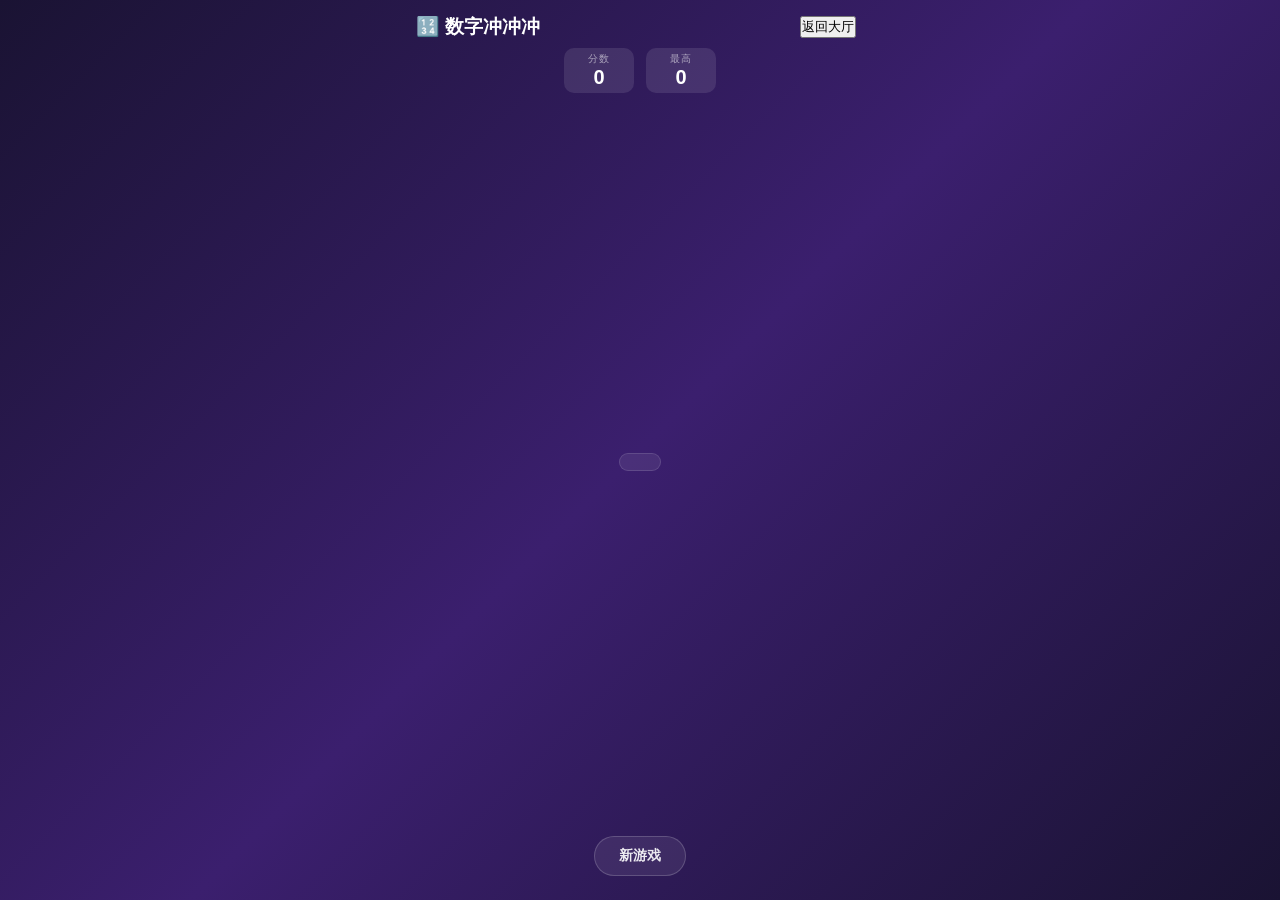
==== game/static/games/2048.html @ 8dc323eb "游戏大厅&新增游戏" ====
<!DOCTYPE html>
<html lang="zh-CN">
<head>
    <meta charset="UTF-8">
    <meta name="viewport" content="width=device-width, initial-scale=1.0, user-scalable=no">
    <title>数字冲冲冲 - 2048</title>
    <link rel="stylesheet" href="/css/common.css">
    <style>
        * { margin: 0; padding: 0; box-sizing: border-box; }
        body {
            font-family: -apple-system, BlinkMacSystemFont, "Segoe UI", Roboto, sans-serif;
            background: linear-gradient(135deg, #1a1333 0%, #3b1f6e 50%, #1a1333 100%);
            min-height: 100vh;
            display: flex;
            flex-direction: column;
            align-items: center;
            user-select: none;
            color: #fff;
        }
        .header {
            display: flex;
            align-items: center;
            justify-content: space-between;
            width: 100%;
            max-width: 480px;
            padding: 14px 16px 8px;
            gap: 8px;
        }
        .title { font-size: 19px; font-weight: 700; }
        .header-right { display: flex; align-items: center; gap: 8px; }
        .score-box {
            text-align: center;
            background: rgba(255,255,255,0.1);
            border-radius: 10px;
            padding: 4px 14px;
            min-width: 70px;
        }
        .score-label { font-size: 10px; color: rgba(255,255,255,0.55); text-transform: uppercase; letter-spacing: 1px; }
        .score-value { font-size: 20px; font-weight: 800; font-variant-numeric: tabular-nums; }
        .game-area {
            flex: 1;
            display: flex;
            flex-direction: column;
            align-items: center;
            justify-content: center;
            width: 100%;
            padding: 10px 16px;
        }
        .grid-container {
            position: relative;
            border-radius: 14px;
            padding: 8px;
            background: rgba(255,255,255,0.08);
            border: 1px solid rgba(255,255,255,0.12);
            touch-action: none;
        }
        .grid-bg {
            display: grid;
            grid-template-columns: repeat(4, 1fr);
            gap: 8px;
        }
        .cell-bg {
            width: 72px;
            height: 72px;
            border-radius: 10px;
            background: rgba(255,255,255,0.06);
        }
        .tiles-layer {
            position: absolute;
            top: 8px;
            left: 8px;
            right: 8px;
            bottom: 8px;
        }
        .tile {
            position: absolute;
            width: 72px;
            height: 72px;
            border-radius: 10px;
            display: flex;
            align-items: center;
            justify-content: center;
            font-weight: 800;
            transition: top 0.12s ease, left 0.12s ease;
            z-index: 1;
        }
        .tile.merged { z-index: 2; animation: tilePop 0.2s ease; }
        .tile.new { animation: tileAppear 0.2s ease; }
        @keyframes tilePop {
            0% { transform: scale(1); }
            50% { transform: scale(1.18); }
            100% { transform: scale(1); }
        }
        @keyframes tileAppear {
            0% { transform: scale(0); opacity: 0; }
            100% { transform: scale(1); opacity: 1; }
        }
        .bottom-bar {
            width: 100%;
            max-width: 480px;
            padding: 14px 16px 24px;
            display: flex;
            justify-content: center;
            gap: 10px;
        }
        .action-btn {
            padding: 10px 24px;
            border-radius: 22px;
            border: 1px solid rgba(255,255,255,0.18);
            background: rgba(255,255,255,0.08);
            color: rgba(255,255,255,0.9);
            font-size: 14px;
            font-weight: 600;
            cursor: pointer;
        }
        .action-btn:hover { background: rgba(255,255,255,0.16); }
        .game-msg {
            position: absolute;
            inset: 0;
            display: none;
            align-items: center;
            justify-content: center;
            background: rgba(0,0,0,0.55);
            border-radius: 14px;
            z-index: 10;
            flex-direction: column;
            gap: 14px;
        }
        .game-msg.active { display: flex; }
        .game-msg h2 { font-size: 28px; }
        .game-msg .btn { padding: 10px 30px; font-size: 15px; }
        @media (max-width: 380px) {
            .cell-bg, .tile { width: 62px; height: 62px; }
        }
    </style>
</head>
<body>
<div class="header">
    <div class="title">🔢 数字冲冲冲</div>
    <div class="header-right">
        <button class="hdr-btn" onclick="location.href='/'">返回大厅</button>
        <div id="userArea"></div>
    </div>
</div>

<div class="header" style="padding-top:0;justify-content:center;gap:12px;">
    <div class="score-box">
        <div class="score-label">分数</div>
        <div class="score-value" id="scoreDisplay">0</div>
    </div>
    <div class="score-box">
        <div class="score-label">最高</div>
        <div class="score-value" id="bestDisplay">0</div>
    </div>
</div>

<div class="game-area">
    <div class="grid-container" id="gridContainer">
        <div class="grid-bg" id="gridBg"></div>
        <div class="tiles-layer" id="tilesLayer"></div>
        <div class="game-msg" id="gameMsg">
            <h2 id="msgTitle"></h2>
            <button class="btn btn-primary" onclick="newGame()">再来一局</button>
        </div>
    </div>
</div>

<div class="bottom-bar">
    <button class="action-btn" onclick="newGame()">新游戏</button>
</div>

<script src="/js/common/auth.js"></script>
<script>
const SIZE = 4;
const GAP = 8;
const TILE_SIZE = 72;
const STEP = TILE_SIZE + GAP;

const TILE_STYLES = {
    2:    { bg: "#eee4da", color: "#776e65", size: "28px" },
    4:    { bg: "#ede0c8", color: "#776e65", size: "28px" },
    8:    { bg: "#f2b179", color: "#fff",    size: "28px" },
    16:   { bg: "#f59563", color: "#fff",    size: "26px" },
    32:   { bg: "#f67c5f", color: "#fff",    size: "26px" },
    64:   { bg: "#f65e3b", color: "#fff",    size: "26px" },
    128:  { bg: "#edcf72", color: "#fff",    size: "24px" },
    256:  { bg: "#edcc61", color: "#fff",    size: "24px" },
    512:  { bg: "#edc850", color: "#fff",    size: "24px" },
    1024: { bg: "#edc53f", color: "#fff",    size: "20px" },
    2048: { bg: "#edc22e", color: "#fff",    size: "20px" },
    4096: { bg: "#3c3a32", color: "#fff",    size: "18px" },
    8192: { bg: "#3c3a32", color: "#fff",    size: "18px" }
};

let grid = [];
let score = 0;
let best = parseInt(localStorage.getItem("game2048_best") || "0", 10);
let gameOver = false;
let won = false;
let keepPlaying = false;
let tileId = 0;

function initGridBg() {
    const bg = document.getElementById("gridBg");
    bg.innerHTML = "";
    for (let i = 0; i < SIZE * SIZE; i++) {
        const cell = document.createElement("div");
        cell.className = "cell-bg";
        bg.appendChild(cell);
    }
}

function emptyGrid() {
    const g = [];
    for (let r = 0; r < SIZE; r++) {
        g[r] = [];
        for (let c = 0; c < SIZE; c++) {
            g[r][c] = null;
        }
    }
    return g;
}

function availableCells() {
    const cells = [];
    for (let r = 0; r < SIZE; r++) {
        for (let c = 0; c < SIZE; c++) {
            if (!grid[r][c]) cells.push({ r, c });
        }
    }
    return cells;
}

function addRandomTile() {
    const cells = availableCells();
    if (!cells.length) return null;
    const cell = cells[Math.floor(Math.random() * cells.length)];
    const value = Math.random() < 0.9 ? 2 : 4;
    const tile = { id: ++tileId, value, r: cell.r, c: cell.c, mergedFrom: null, isNew: true };
    grid[cell.r][cell.c] = tile;
    return tile;
}

function tilePos(r, c) {
    return { top: r * STEP, left: c * STEP };
}

function getTileStyle(value) {
    return TILE_STYLES[value] || { bg: "#3c3a32", color: "#fff", size: "18px" };
}

function renderTiles() {
    const layer = document.getElementById("tilesLayer");
    layer.innerHTML = "";
    for (let r = 0; r < SIZE; r++) {
        for (let c = 0; c < SIZE; c++) {
            const tile = grid[r][c];
            if (!tile) continue;
            const pos = tilePos(r, c);
            const style = getTileStyle(tile.value);
            const el = document.createElement("div");
            el.className = "tile";
            if (tile.isNew) el.className += " new";
            if (tile.mergedFrom) el.className += " merged";
            el.style.top = pos.top + "px";
            el.style.left = pos.left + "px";
            el.style.background = style.bg;
            el.style.color = style.color;
            el.style.fontSize = style.size;
            el.textContent = tile.value;
            layer.appendChild(el);
        }
    }
    document.getElementById("scoreDisplay").textContent = score;
    document.getElementById("bestDisplay").textContent = best;
}

function clearTileFlags() {
    for (let r = 0; r < SIZE; r++) {
        for (let c = 0; c < SIZE; c++) {
            if (grid[r][c]) {
                grid[r][c].isNew = false;
                grid[r][c].mergedFrom = null;
            }
        }
    }
}

function slide(row) {
    let filtered = row.filter((t) => t !== null);
    const result = [];
    let moved = false;
    for (let i = 0; i < filtered.length; i++) {
        if (i + 1 < filtered.length && filtered[i].value === filtered[i + 1].value) {
            const newValue = filtered[i].value * 2;
            result.push({ id: ++tileId, value: newValue, mergedFrom: [filtered[i], filtered[i + 1]], isNew: false });
            score += newValue;
            i++;
            moved = true;
        } else {
            result.push(filtered[i]);
        }
    }
    while (result.length < SIZE) result.push(null);
    for (let i = 0; i < SIZE; i++) {
        if (row[i] !== result[i]) moved = true;
    }
    return { result, moved };
}

function moveLeft() {
    let moved = false;
    for (let r = 0; r < SIZE; r++) {
        const row = grid[r].slice();
        const { result, moved: m } = slide(row);
        grid[r] = result;
        if (m) moved = true;
    }
    return moved;
}

function moveRight() {
    let moved = false;
    for (let r = 0; r < SIZE; r++) {
        const row = grid[r].slice().reverse();
        const { result, moved: m } = slide(row);
        grid[r] = result.reverse();
        if (m) moved = true;
    }
    return moved;
}

function moveUp() {
    let moved = false;
    for (let c = 0; c < SIZE; c++) {
        const col = [];
        for (let r = 0; r < SIZE; r++) col.push(grid[r][c]);
        const { result, moved: m } = slide(col);
        for (let r = 0; r < SIZE; r++) grid[r][c] = result[r];
        if (m) moved = true;
    }
    return moved;
}

function moveDown() {
    let moved = false;
    for (let c = 0; c < SIZE; c++) {
        const col = [];
        for (let r = 0; r < SIZE; r++) col.push(grid[r][c]);
        col.reverse();
        const { result, moved: m } = slide(col);
        const reversed = result.reverse();
        for (let r = 0; r < SIZE; r++) grid[r][c] = reversed[r];
        if (m) moved = true;
    }
    return moved;
}

function hasAvailableMoves() {
    if (availableCells().length > 0) return true;
    for (let r = 0; r < SIZE; r++) {
        for (let c = 0; c < SIZE; c++) {
            const val = grid[r][c] ? grid[r][c].value : 0;
            if (c + 1 < SIZE && grid[r][c + 1] && grid[r][c + 1].value === val) return true;
            if (r + 1 < SIZE && grid[r + 1][c] && grid[r + 1][c].value === val) return true;
        }
    }
    return false;
}

function hasWon() {
    for (let r = 0; r < SIZE; r++) {
        for (let c = 0; c < SIZE; c++) {
            if (grid[r][c] && grid[r][c].value >= 2048) return true;
        }
    }
    return false;
}

function setPositions() {
    for (let r = 0; r < SIZE; r++) {
        for (let c = 0; c < SIZE; c++) {
            if (grid[r][c]) {
                grid[r][c].r = r;
                grid[r][c].c = c;
            }
        }
    }
}

function move(direction) {
    if (gameOver) return;
    clearTileFlags();
    let moved = false;
    if (direction === "left") moved = moveLeft();
    else if (direction === "right") moved = moveRight();
    else if (direction === "up") moved = moveUp();
    else if (direction === "down") moved = moveDown();

    if (!moved) return;

    setPositions();
    addRandomTile();

    if (score > best) {
        best = score;
        localStorage.setItem("game2048_best", String(best));
    }

    renderTiles();

    if (!keepPlaying && hasWon()) {
        won = true;
        showMsg("🎉 达成 2048!");
        return;
    }
    if (!hasAvailableMoves()) {
        gameOver = true;
        showMsg("游戏结束");
    }
}

function showMsg(text) {
    document.getElementById("msgTitle").textContent = text;
    document.getElementById("gameMsg").classList.add("active");
}

function newGame() {
    grid = emptyGrid();
    score = 0;
    gameOver = false;
    won = false;
    keepPlaying = false;
    tileId = 0;
    document.getElementById("gameMsg").classList.remove("active");
    addRandomTile();
    addRandomTile();
    setPositions();
    renderTiles();
}

document.addEventListener("keydown", (event) => {
    const map = { ArrowLeft: "left", ArrowRight: "right", ArrowUp: "up", ArrowDown: "down" };
    if (map[event.key]) {
        event.preventDefault();
        move(map[event.key]);
    }
});

let touchStartX = 0, touchStartY = 0;
const container = document.getElementById("gridContainer");
container.addEventListener("touchstart", (event) => {
    const touch = event.touches[0];
    touchStartX = touch.clientX;
    touchStartY = touch.clientY;
}, { passive: true });
container.addEventListener("touchend", (event) => {
    const touch = event.changedTouches[0];
    const dx = touch.clientX - touchStartX;
    const dy = touch.clientY - touchStartY;
    const absDx = Math.abs(dx);
    const absDy = Math.abs(dy);
    if (Math.max(absDx, absDy) < 30) return;
    if (absDx > absDy) {
        move(dx > 0 ? "right" : "left");
    } else {
        move(dy > 0 ? "down" : "up");
    }
});

window.GamePortalAuth.init({ mountId: "userArea", gameKey: "2048" });
initGridBg();
newGame();
</script>
</body>
</html>
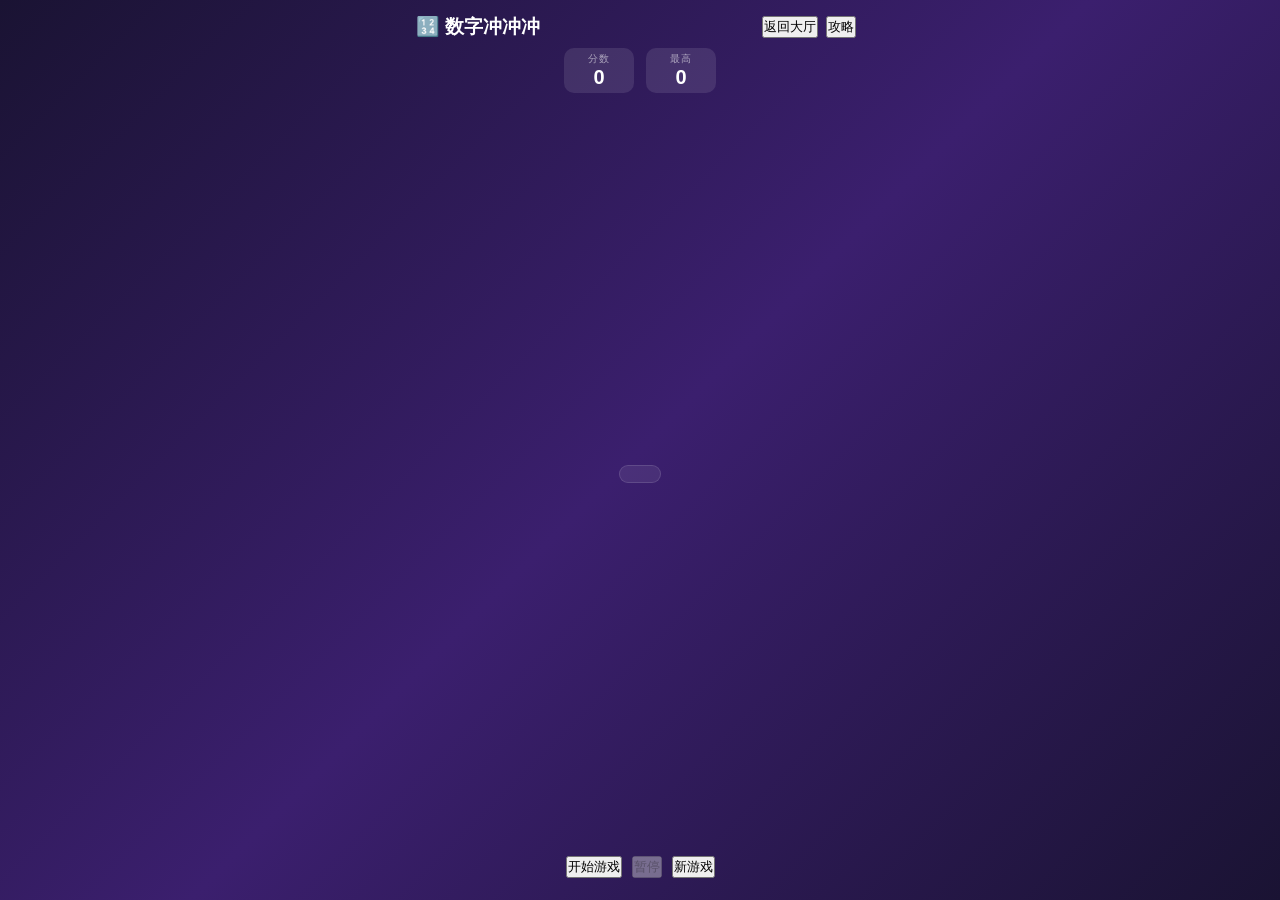
==== commit d02ae926: "增加攻略 开始和暂停" ====
--- a/game/static/games/2048.html
+++ b/game/static/games/2048.html
@@ -98,10 +98,12 @@
         .bottom-bar {
             width: 100%;
             max-width: 480px;
-            padding: 14px 16px 24px;
+            padding: 10px 16px 22px;
             display: flex;
+            flex-wrap: wrap;
             justify-content: center;
-            gap: 10px;
+            align-items: center;
+            gap: 8px 10px;
         }
         .action-btn {
             padding: 10px 24px;
@@ -139,6 +141,7 @@
     <div class="title">🔢 数字冲冲冲</div>
     <div class="header-right">
         <button class="hdr-btn" onclick="location.href='/'">返回大厅</button>
+        <button type="button" class="game-help-trigger" data-game-help-open aria-label="攻略与操作">攻略</button>
         <div id="userArea"></div>
     </div>
 </div>
@@ -166,10 +169,26 @@
 </div>
 
 <div class="bottom-bar">
-    <button class="action-btn" onclick="newGame()">新游戏</button>
+    <button type="button" class="gameplay-btn gameplay-btn-primary" id="e48BtnStart">开始游戏</button>
+    <button type="button" class="gameplay-btn" id="e48BtnPause" disabled>暂停</button>
+    <button type="button" class="gameplay-btn" onclick="newGame()">新游戏</button>
 </div>
 
+<div class="game-help-overlay" id="gameHelpOverlay" hidden aria-hidden="true">
+    <div class="game-help-panel" role="dialog" aria-modal="true" aria-labelledby="gameHelpTitle" tabindex="-1">
+        <button type="button" class="game-help-close" data-game-help-close aria-label="关闭">&times;</button>
+        <h2 id="gameHelpTitle" class="game-help-title">攻略与操作</h2>
+        <div class="game-help-content">
+            <p><strong>规则：</strong>在 4×4 格中滑动，相同数字的方块会<strong>合并成它们的和</strong>（如 2+2→4）。每次移动后会随机出现新方块（多为 2）。</p>
+            <p><strong>开始与暂停：</strong>点<strong>开始游戏</strong>后才能滑动或方向键合并；<strong>暂停</strong>可冻结操作，键盘 <strong>P</strong> 也可切换暂停 / 继续。</p>
+            <p><strong>操作：</strong>键盘 <strong>方向键</strong>上下左右；手机上在棋盘上<strong>滑动</strong>对应方向。</p>
+            <p><strong>技巧：</strong>尽量把大数字固定在一角（如左下），按单调方向堆叠；避免最高块被小数字包围动不了。</p>
+        </div>
+    </div>
+</div>
+
 <script src="/js/common/auth.js"></script>
+<script src="/js/common/game-help.js"></script>
 <script>
 const SIZE = 4;
 const GAP = 8;
@@ -199,6 +218,8 @@
 let won = false;
 let keepPlaying = false;
 let tileId = 0;
+let sessionStarted = false;
+let playPaused = false;
 
 function initGridBg() {
     const bg = document.getElementById("gridBg");
@@ -388,8 +409,72 @@
     }
 }
 
+function canPlay2048() {
+    if (!sessionStarted || playPaused || gameOver) return false;
+    if (won && !keepPlaying) return false;
+    return true;
+}
+
+function update2048Controls() {
+    const s = document.getElementById("e48BtnStart");
+    const p = document.getElementById("e48BtnPause");
+    if (!s || !p) return;
+    const idle = !sessionStarted && !playPaused && !gameOver && !won;
+    const playing = sessionStarted && !playPaused && !gameOver && !won;
+    const pz = playPaused && !gameOver && !won;
+    if (gameOver || won) {
+        s.disabled = true;
+        s.textContent = "开始游戏";
+        s.classList.remove("gameplay-btn-primary");
+        p.disabled = true;
+        p.textContent = "暂停";
+        return;
+    }
+    if (pz) {
+        s.disabled = false;
+        s.textContent = "继续";
+        s.classList.add("gameplay-btn-primary");
+        p.disabled = true;
+        p.textContent = "暂停";
+        return;
+    }
+    if (playing) {
+        s.disabled = true;
+        s.textContent = "开始游戏";
+        s.classList.remove("gameplay-btn-primary");
+        p.disabled = false;
+        p.textContent = "暂停";
+        return;
+    }
+    if (idle) {
+        s.disabled = false;
+        s.textContent = "开始游戏";
+        s.classList.add("gameplay-btn-primary");
+        p.disabled = true;
+        p.textContent = "暂停";
+    }
+}
+
+function e48BeginOrResume() {
+    if (gameOver || won) return;
+    if (playPaused) {
+        playPaused = false;
+        sessionStarted = true;
+    } else if (!sessionStarted) {
+        sessionStarted = true;
+        playPaused = false;
+    }
+    update2048Controls();
+}
+
+function e48Pause() {
+    if (!sessionStarted || playPaused || gameOver || won) return;
+    playPaused = true;
+    update2048Controls();
+}
+
 function move(direction) {
-    if (gameOver) return;
+    if (!canPlay2048()) return;
     clearTileFlags();
     let moved = false;
     if (direction === "left") moved = moveLeft();
@@ -423,6 +508,7 @@
 function showMsg(text) {
     document.getElementById("msgTitle").textContent = text;
     document.getElementById("gameMsg").classList.add("active");
+    update2048Controls();
 }
 
 function newGame() {
@@ -432,14 +518,24 @@
     won = false;
     keepPlaying = false;
     tileId = 0;
+    sessionStarted = false;
+    playPaused = false;
     document.getElementById("gameMsg").classList.remove("active");
     addRandomTile();
     addRandomTile();
     setPositions();
     renderTiles();
+    update2048Controls();
 }
 
 document.addEventListener("keydown", (event) => {
+    if (event.code === "KeyP" && !event.repeat) {
+        event.preventDefault();
+        if (gameOver) return;
+        if (playPaused) e48BeginOrResume();
+        else e48Pause();
+        return;
+    }
     const map = { ArrowLeft: "left", ArrowRight: "right", ArrowUp: "up", ArrowDown: "down" };
     if (map[event.key]) {
         event.preventDefault();
@@ -450,11 +546,13 @@
 let touchStartX = 0, touchStartY = 0;
 const container = document.getElementById("gridContainer");
 container.addEventListener("touchstart", (event) => {
+    if (!canPlay2048()) return;
     const touch = event.touches[0];
     touchStartX = touch.clientX;
     touchStartY = touch.clientY;
 }, { passive: true });
 container.addEventListener("touchend", (event) => {
+    if (!canPlay2048()) return;
     const touch = event.changedTouches[0];
     const dx = touch.clientX - touchStartX;
     const dy = touch.clientY - touchStartY;
@@ -468,6 +566,8 @@
     }
 });
 
+document.getElementById("e48BtnStart").addEventListener("click", e48BeginOrResume);
+document.getElementById("e48BtnPause").addEventListener("click", e48Pause);
 window.GamePortalAuth.init({ mountId: "userArea", gameKey: "2048" });
 initGridBg();
 newGame();
